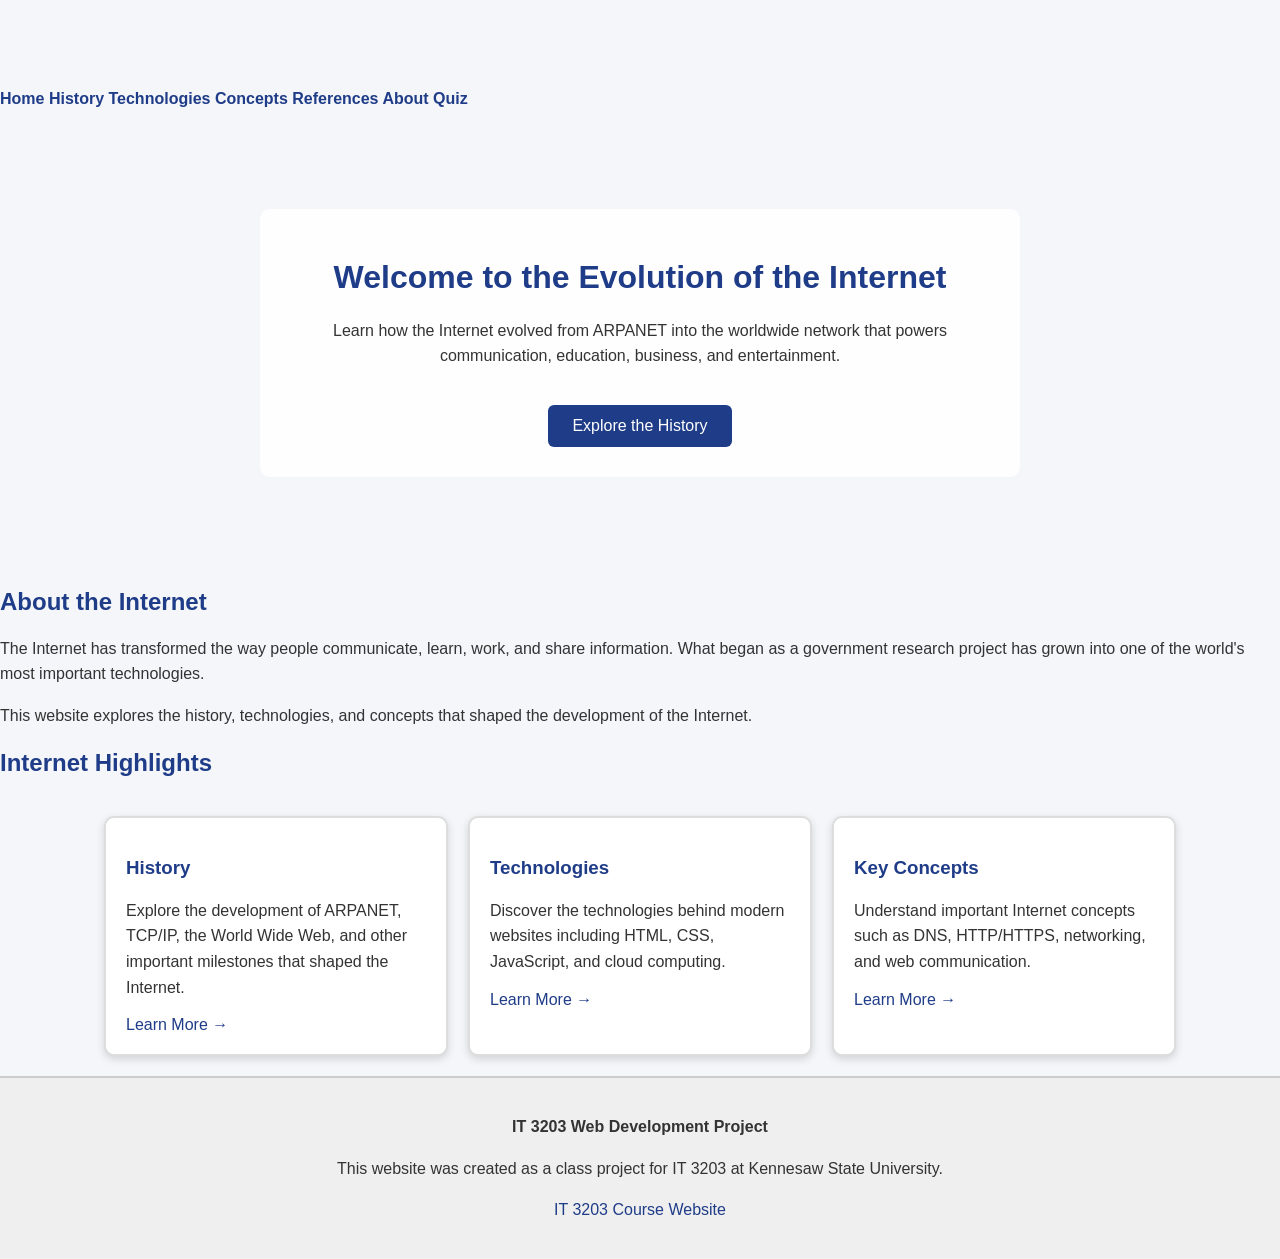
==== index.html @ 26b8d056 "Update index.html" ====
<!DOCTYPE html>
<html lang="en">

<head>
    <title>Internet Evolution</title>

    <meta charset="UTF-8">
    <meta name="viewport" content="width=device-width, initial-scale=1">

    <link rel="stylesheet" href="https://www.w3schools.com/w3css/5/w3.css">
    <link rel="stylesheet" href="style.css">
</head>

<body>

<!-- Navigation -->
<div class="w3-bar w3-white w3-card w3-top">

    <a href="index.html" class="w3-bar-item w3-button">Home</a>
    <a href="history.html" class="w3-bar-item w3-button">History</a>
    <a href="technologies.html" class="w3-bar-item w3-button">Technologies</a>
    <a href="concepts.html" class="w3-bar-item w3-button">Concepts</a>
    <a href="references.html" class="w3-bar-item w3-button">References</a>
    <a href="about.html" class="w3-bar-item w3-button">About</a>
    <a href="quiz.html" class="w3-bar-item w3-button">Quiz</a>

</div>


<main>


<!-- Hero Section -->
<header class="hero">

    <div class="hero-text">

        <h1>
            Welcome to the Evolution of the Internet
        </h1>

        <p>
            Learn how the Internet evolved from ARPANET into the worldwide network
            that powers communication, education, business, and entertainment.
        </p>

        <a href="history.html" class="hero-button">
            Explore the History
        </a>

    </div>

</header>



<!-- Introduction -->
<section class="w3-container w3-padding-32">

<h2>About the Internet</h2>

<p>
The Internet has transformed the way people communicate, learn, work, and share
information. What began as a government research project has grown into one of
the world's most important technologies.
</p>

<p>
This website explores the history, technologies, and concepts that shaped the
development of the Internet.
</p>

</section>



<!-- Internet Highlights -->
<section class="w3-container w3-padding-32">

<h2 class="w3-center">
Internet Highlights
</h2>


<div class="flex-section">


<div class="card">

<h3>History</h3>

<p>
Explore the development of ARPANET, TCP/IP, the World Wide Web, and other
important milestones that shaped the Internet.
</p>

<a href="history.html">
Learn More →
</a>

</div>



<div class="card">

<h3>Technologies</h3>

<p>
Discover the technologies behind modern websites including HTML, CSS,
JavaScript, and cloud computing.
</p>

<a href="technologies.html">
Learn More →
</a>

</div>



<div class="card">

<h3>Key Concepts</h3>

<p>
Understand important Internet concepts such as DNS, HTTP/HTTPS, networking,
and web communication.
</p>

<a href="concepts.html">
Learn More →
</a>

</div>


</div>

</section>


<footer>

<p>
<strong>IT 3203 Web Development Project</strong>
</p>

<p>
This website was created as a class project for IT 3203 at Kennesaw State University.
</p>

<p>
<a href="https://ksuweb.github.io/IT3203/" target="_blank">
IT 3203 Course Website
</a>
</p>

</footer>


</body>
</html>
---- style.css ----
/* =========================
   GLOBAL STYLES
========================= */

html, body{
    height:100%;
}

body{
    display:flex;
    flex-direction:column;
    min-height:100vh;
    margin:0;
    font-family:Arial, sans-serif;
    background:#f4f6f9;
    color:#333;
    padding-top:80px;
}

main{
    flex:1;
}


/* =========================
   HEADINGS
========================= */

h1{
    text-align:center;
    color:#1f3c88;
    margin-top:20px;
    font-weight:bold;
}

h2, h3{
    color:#1f3c88;
    font-weight:bold;
}

p{
    line-height:1.6;
}


/* =========================
   NAVIGATION
========================= */

.w3-bar{
    font-weight:bold;
    padding:10px 0;
    z-index:1000;
}

.w3-bar .w3-button{
    transition:0.3s;
}

.w3-bar .w3-button:hover{
    background:#1f3c88 !important;
    color:white !important;
}


/* =========================
   LINKS
========================= */

a{
    color:#1f3c88;
    text-decoration:none;
}

a:hover{
    color:#3d5ea8;
}


/* =========================
   HERO SECTION
========================= */

.hero{
    background-image:url("images/internet.jpg");
    background-size:cover;
    background-position:center;
    height:450px;

    display:flex;
    justify-content:center;
    align-items:center;
}

.hero-text{
    background:rgba(255,255,255,0.90);
    color:#333;
    padding:30px;
    border-radius:10px;
    max-width:700px;
    text-align:center;
}

.hero-text p{
    color:#333;
}

.hero-title{
    font-size:40px;
    color:#1f3c88;
    font-weight:bold;
}


.hero-button{
    display:inline-block;
    margin-top:20px;
    padding:12px 24px;
    background:#1f3c88;
    color:white;
    border-radius:6px;
}

.hero-button:hover{
    background:#3d5ea8;
    color:white;
}


/* =========================
   FLEXBOX
========================= */

.flex-section{
    display:flex;
    justify-content:center;
    flex-wrap:wrap;
    gap:20px;
    padding:20px;
}


/* =========================
   CARDS
========================= */

.card{
    width:300px;
    background:white;
    border:2px solid #ddd;
    border-radius:10px;
    padding:20px;
    box-shadow:0 3px 8px rgba(0,0,0,.15);
    transition:.3s;
}

.card:hover{
    transform:translateY(-5px);
}


/* =========================
   IMAGES
========================= */

img{
    max-width:100%;
    border-radius:8px;
    border:2px solid #ccc;
    margin-top:10px;
}


/* History page images */
.history-image{
    width:250px;
    height:160px;
    object-fit:cover;
    display:block;
    margin:15px auto;
}


/* Technologies page image */
.tech-image{
    width:500px;
    height:auto;
    object-fit:contain;
    display:block;
    margin:20px auto;
}


/* About page image */
.about-image{
    width:300px;
    height:auto;
    object-fit:contain;
    display:block;
    margin:15px auto;
}


/* =========================
   TABLES
========================= */

table{
    width:90%;
    margin:auto;
    border-collapse:collapse;
}

th, td{
    border:1px solid #999;
    padding:10px;
}

th{
    background:#1f3c88;
    color:white;
}


/* =========================
   FOOTER
========================= */

footer{
    margin-top:auto;
    padding:20px;
    text-align:center;
    background:#efefef;
    border-top:2px solid #ccc;
}
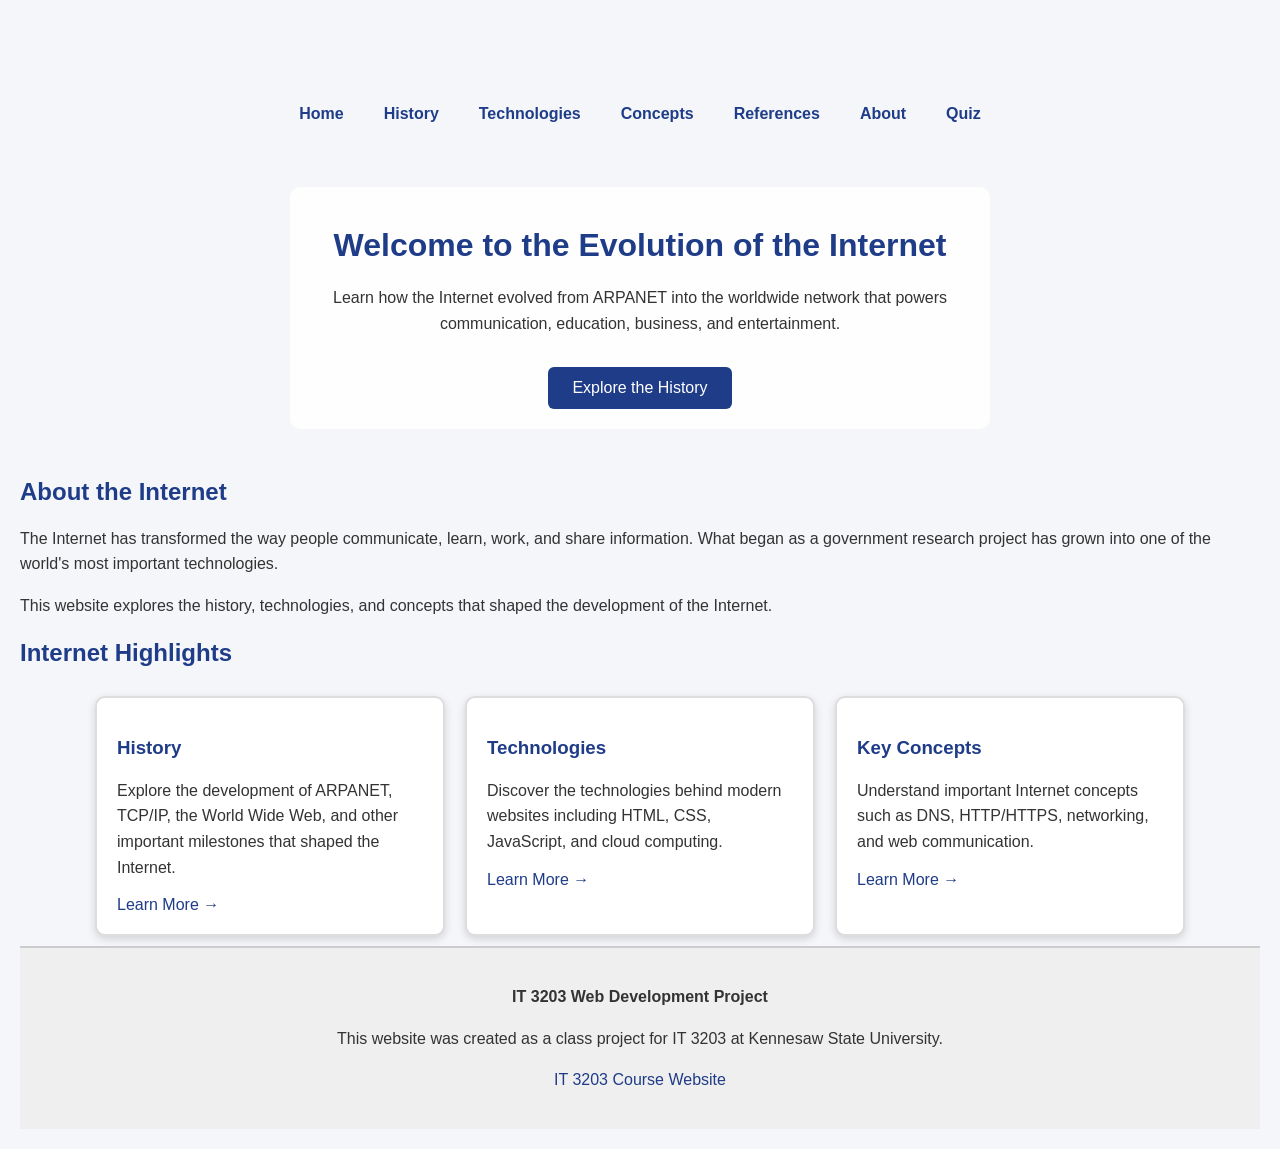
==== commit 0ea3499e: "Update index.html" ====
--- a/index.html
+++ b/index.html
@@ -14,7 +14,7 @@
 <body>
 
 <!-- Navigation -->
-<div class="w3-bar w3-white w3-card w3-top">
+<div class="w3-bar w3-blue w3-card">
 
     <a href="index.html" class="w3-bar-item w3-button">Home</a>
     <a href="history.html" class="w3-bar-item w3-button">History</a>
--- a/style.css
+++ b/style.css
@@ -1,235 +1,329 @@
-/* =========================
-   GLOBAL STYLES
-========================= */
-
-html, body{
-    height:100%;
-}
-
-body{
-    display:flex;
-    flex-direction:column;
-    min-height:100vh;
-    margin:0;
-    font-family:Arial, sans-serif;
-    background:#f4f6f9;
-    color:#333;
-    padding-top:80px;
-}
-
-main{
-    flex:1;
-}
-
-
-/* =========================
-   HEADINGS
-========================= */
-
-h1{
-    text-align:center;
-    color:#1f3c88;
-    margin-top:20px;
-    font-weight:bold;
-}
-
-h2, h3{
-    color:#1f3c88;
-    font-weight:bold;
-}
-
-p{
-    line-height:1.6;
-}
-
-
-/* =========================
-   NAVIGATION
-========================= */
-
-.w3-bar{
-    font-weight:bold;
-    padding:10px 0;
-    z-index:1000;
-}
-
-.w3-bar .w3-button{
-    transition:0.3s;
-}
-
-.w3-bar .w3-button:hover{
-    background:#1f3c88 !important;
-    color:white !important;
-}
-
-
-/* =========================
-   LINKS
-========================= */
-
-a{
-    color:#1f3c88;
-    text-decoration:none;
-}
-
-a:hover{
-    color:#3d5ea8;
-}
-
-
-/* =========================
-   HERO SECTION
-========================= */
-
-.hero{
-    background-image:url("images/internet.jpg");
-    background-size:cover;
-    background-position:center;
-    height:450px;
-
-    display:flex;
-    justify-content:center;
-    align-items:center;
-}
-
-.hero-text{
-    background:rgba(255,255,255,0.90);
-    color:#333;
-    padding:30px;
-    border-radius:10px;
-    max-width:700px;
-    text-align:center;
-}
-
-.hero-text p{
-    color:#333;
-}
-
-.hero-title{
-    font-size:40px;
-    color:#1f3c88;
-    font-weight:bold;
-}
-
-
-.hero-button{
-    display:inline-block;
-    margin-top:20px;
-    padding:12px 24px;
-    background:#1f3c88;
-    color:white;
-    border-radius:6px;
-}
-
-.hero-button:hover{
-    background:#3d5ea8;
-    color:white;
-}
-
-
-/* =========================
-   FLEXBOX
-========================= */
-
-.flex-section{
-    display:flex;
-    justify-content:center;
-    flex-wrap:wrap;
-    gap:20px;
-    padding:20px;
-}
-
-
-/* =========================
-   CARDS
-========================= */
-
-.card{
-    width:300px;
-    background:white;
-    border:2px solid #ddd;
-    border-radius:10px;
-    padding:20px;
-    box-shadow:0 3px 8px rgba(0,0,0,.15);
-    transition:.3s;
-}
-
-.card:hover{
-    transform:translateY(-5px);
-}
-
-
-/* =========================
-   IMAGES
-========================= */
-
-img{
-    max-width:100%;
-    border-radius:8px;
-    border:2px solid #ccc;
-    margin-top:10px;
-}
-
-
-/* History page images */
-.history-image{
-    width:250px;
-    height:160px;
-    object-fit:cover;
-    display:block;
-    margin:15px auto;
-}
-
-
-/* Technologies page image */
-.tech-image{
-    width:500px;
-    height:auto;
-    object-fit:contain;
-    display:block;
-    margin:20px auto;
-}
-
-
-/* About page image */
-.about-image{
-    width:300px;
-    height:auto;
-    object-fit:contain;
-    display:block;
-    margin:15px auto;
-}
-
-
-/* =========================
-   TABLES
-========================= */
-
-table{
-    width:90%;
-    margin:auto;
-    border-collapse:collapse;
-}
-
-th, td{
-    border:1px solid #999;
-    padding:10px;
-}
-
-th{
-    background:#1f3c88;
-    color:white;
-}
-
-
-/* =========================
-   FOOTER
-========================= */
-
-footer{
-    margin-top:auto;
-    padding:20px;
-    text-align:center;
-    background:#efefef;
-    border-top:2px solid #ccc;
-}
+/* ==========================================
+   GLOBAL & LAYOUT BASE STYLES (Mobile-First)
+   ========================================== */
+/* Apply consistent sizing */
+* {
+    box-sizing: border-box;
+}
+html, body {
+    height: 100%;
+}
+
+body {
+    display: flex;
+    flex-direction: column;
+    min-height: 100vh;
+    margin: 0;
+    font-family: Arial, sans-serif;
+    background: #f4f6f9;
+    color: #333;
+    padding-top: 260px; /* Increased to prevent fixed mobile menu from covering headers */
+}
+
+main {
+    flex: 1;
+    padding: 10px; /* Padding for mobile edges */
+}
+
+/* Headings & Text */
+h1 {
+    text-align: center;
+    color: #1f3c88;
+    margin-top: 20px;
+    font-weight: bold;
+    font-size: 24px; /* Scaled down for mobile */
+}
+
+h2, h3 {
+    color: #1f3c88;
+    font-weight: bold;
+}
+
+p {
+    line-height: 1.6;
+}
+
+/* ==========================================
+   ELEMENT 1: SITE MENU (Responsive Navigation)
+   ========================================== */
+.w3-bar {
+    font-weight: bold;
+    padding: 5px 0;
+    z-index: 1000;
+    display: flex;
+    flex-direction: column; /* Stack menu buttons vertically on mobile */
+    align-items: center;
+}
+
+.w3-bar .w3-button {
+    width: 100%; /* Easy-to-tap full-width links on mobile */
+    text-align: center;
+    padding: 12px 0; /* Creates an ample ~45px vertical touch target */
+    transition: 0.3s;
+}
+
+.w3-bar .w3-button:hover {
+    background: #1f3c88 !important;
+    color: white !important;
+}
+
+/* Links */
+a {
+    color: #1f3c88;
+    text-decoration: none;
+}
+
+a:hover {
+    color: #3d5ea8;
+}
+
+/* Hero Section */
+.hero {
+    background-image: url("images/internet.jpg");
+    background-size: cover;
+    background-position: center;
+    min-height: 300px;
+    display: flex;
+    justify-content: center;
+    align-items: center;
+    padding: 15px;
+}
+
+.hero-text {
+    background: rgba(255,255,255,0.90);
+    color: #333;
+    padding: 20px;
+    border-radius: 10px;
+    max-width: 700px;
+    text-align: center;
+}
+
+.hero-title {
+    font-size: 28px;
+    color: #1f3c88;
+    font-weight: bold;
+}
+
+  .hero-button {
+    display: inline-block;
+    margin-top: 15px;
+    padding: 12px 24px;
+    background: #1f3c88;
+    color: white;
+    border: none;
+    border-radius: 6px;
+    cursor: pointer;
+    text-decoration: none;
+    transition: background 0.3s ease;
+}
+
+.hero-button:hover {
+    background: #17306e;
+}
+/* ==========================================
+   FLEXBOX & ELEMENT CONTAINER CARDS
+   ========================================== */
+.flex-section {
+    display: flex;
+    justify-content: center;
+    flex-wrap: wrap;
+    gap: 20px;
+    padding: 10px 0;
+}
+
+.card {
+    width: 100%;
+    max-width: 340px;
+    flex: 1 1 300px;
+    background: white;
+    border: 2px solid #ddd;
+    border-radius: 10px;
+    padding: 20px;
+    box-shadow: 0 3px 8px rgba(0,0,0,.15);
+}
+
+/* ==========================================
+   ELEMENT 3: IMAGES & TABLES
+   ========================================== */
+img {
+    max-width: 100%; /* Ensures images scale down nicely on mobile dimensions */
+    height: auto;
+    border-radius: 8px;
+    border: 2px solid #ccc;
+    margin-top: 10px;
+}
+
+.history-image, .tech-image, .about-image {
+    width: 100%; /* Fluid width fallback on narrow devices */
+    max-width: 100%;
+    height: auto;
+    display: block;
+    margin: 15px auto;
+}
+
+/* Responsive Table Wrapper */
+.table-container {
+    width: 100%;
+    overflow-x: auto; /* Enables horizontal scroll swipe on small phone touchscreens */
+    margin: 20px 0;
+}
+
+table {
+    width: 100%;
+    min-width: 500px; /* Forces table internal structural legibility when scrolled */
+    border-collapse: collapse;
+}
+
+th, td {
+    border: 1px solid #999;
+    padding: 10px;
+}
+
+th {
+    background: #1f3c88;
+    color: white;
+}
+
+/* ==========================================
+   ELEMENT 4: QUIZ FORM AND CONTROLS
+   ========================================== */
+.quiz-container {
+    width: 100%;
+    max-width: 900px;
+    margin: auto;
+    padding: 15px;
+}
+
+.quiz-card {
+    background: white;
+    border-radius: 10px;
+    padding: 20px;
+    margin: 20px 0;
+    box-shadow: 0 3px 8px rgba(0,0,0,.15);
+}
+/* Responsive button layout */
+.form-actions {
+    display: flex;
+    flex-direction: column;
+    gap: 15px;
+    margin-top: 20px;
+}
+
+.form-actions button {
+    width: 100%;
+}
+
+.quiz-card input[type="text"] {
+    width: 100%;
+    padding: 12px;
+    font-size: 16px; /* 16px prevents iOS browser auto-zoom layouts on input focus */
+    box-sizing: border-box;
+    border: 1px solid #ccc;
+    border-radius: 4px;
+    margin-top: 10px;
+}
+
+/* Spacing out touch targets explicitly for labels on forms */
+.quiz-card label {
+    display: block; 
+    padding: 12px 10px; /* Generous area padding target rules */
+    margin: 5px 0;
+    background: #f9f9f9;
+    border-radius: 4px;
+    border: 1px solid #eee;
+    cursor: pointer;
+}
+
+.quiz-card input[type="radio"], 
+.quiz-card input[type="checkbox"] {
+    margin-right: 10px;
+    transform: scale(1.2); /* Enlarges checkboxes/radios for easy finger tapping */
+}
+
+.correct { color: green; font-weight: bold; }
+.incorrect { color: red; font-weight: bold; }
+.pass { color: green; }
+.fail { color: red; }
+
+.reset-button {
+    padding: 12px 24px;
+    background: #555;
+    color: white;
+    border: none;
+    border-radius: 6px;
+    cursor: pointer;
+    transition: background 0.3s ease;
+}
+
+.reset-button:hover {
+    background: #333;
+}
+/* Footer Layout Base */
+footer {
+    margin-top: auto;
+    padding: 20px;
+    text-align: center;
+    background: #efefef;
+    border-top: 2px solid #ccc;
+}
+@media screen and (min-width:768px){
+
+    body{
+        padding-top:90px;
+    }
+
+    main{
+        padding:20px;
+    }
+
+    h1{
+        font-size:32px;
+    }
+
+    /* Horizontal navigation */
+    .w3-bar{
+        flex-direction:row;
+        justify-content:center;
+        flex-wrap:wrap;
+        padding:0;
+    }
+
+    .w3-bar .w3-button{
+        width:auto;
+        padding:15px 20px;
+    }
+
+    /* Desktop cards */
+    .card{
+        max-width:350px;
+    }
+
+    /* Desktop images */
+    .history-image{
+        width:250px;
+        height:160px;
+        object-fit:cover;
+    }
+
+    .tech-image{
+        width:500px;
+        height:auto;
+    }
+
+    .about-image{
+        width:300px;
+        height:auto;
+    }
+
+    /* Quiz buttons */
+    .form-actions{
+        flex-direction:row;
+        justify-content:center;
+    }
+
+    .form-actions button{
+        width:auto;
+        min-width:180px;
+    }
+
+}
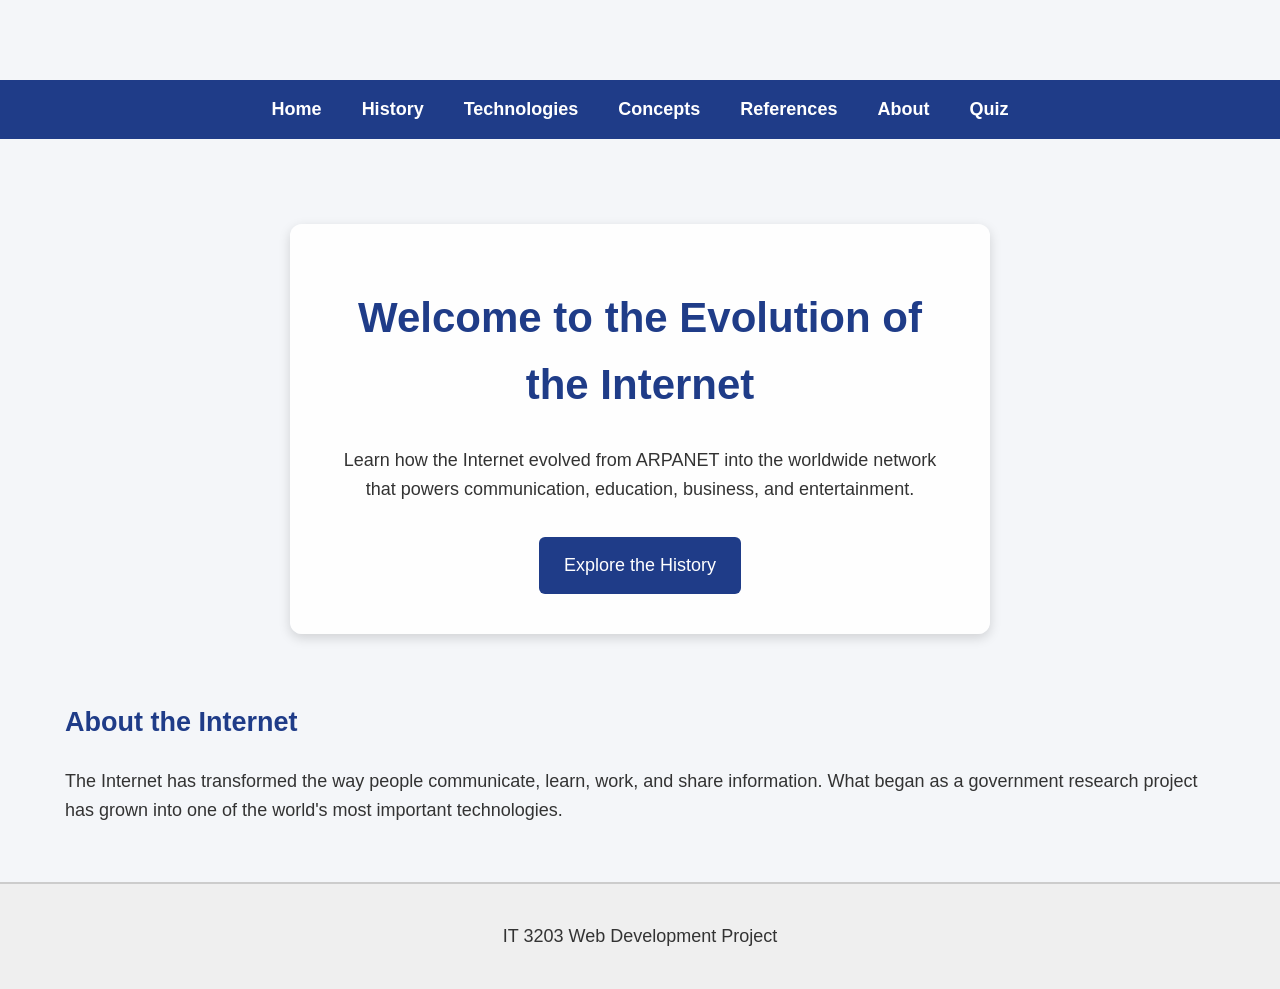
==== commit ceb68bfa: "Update index.html" ====
--- a/index.html
+++ b/index.html
@@ -1,163 +1,43 @@
 <!DOCTYPE html>
 <html lang="en">
-
 <head>
-    <title>Internet Evolution</title>
-
+    <title>Evolution of the Internet</title>
     <meta charset="UTF-8">
     <meta name="viewport" content="width=device-width, initial-scale=1">
-
     <link rel="stylesheet" href="https://www.w3schools.com/w3css/5/w3.css">
     <link rel="stylesheet" href="style.css">
 </head>
-
 <body>
 
-<!-- Navigation -->
-<div class="w3-bar w3-blue w3-card">
+    <!-- CLEANED NAVIGATION BAR -->
+    <nav class="w3-bar w3-card">
+        <a href="index.html" class="w3-button">Home</a>
+        <a href="history.html" class="w3-button">History</a>
+        <a href="technologies.html" class="w3-button">Technologies</a>
+        <a href="concepts.html" class="w3-button">Concepts</a>
+        <a href="references.html" class="w3-button">References</a>
+        <a href="about.html" class="w3-button">About</a>
+        <a href="quiz.html" class="w3-button">Quiz</a>
+    </nav>
 
-    <a href="index.html" class="w3-bar-item w3-button">Home</a>
-    <a href="history.html" class="w3-bar-item w3-button">History</a>
-    <a href="technologies.html" class="w3-bar-item w3-button">Technologies</a>
-    <a href="concepts.html" class="w3-bar-item w3-button">Concepts</a>
-    <a href="references.html" class="w3-bar-item w3-button">References</a>
-    <a href="about.html" class="w3-bar-item w3-button">About</a>
-    <a href="quiz.html" class="w3-bar-item w3-button">Quiz</a>
+    <main>
+        <!-- Hero Section -->
+        <div class="hero">
+            <div class="hero-text">
+                <h1>Welcome to the Evolution of the Internet</h1>
+                <p>Learn how the Internet evolved from ARPANET into the worldwide network that powers communication, education, business, and entertainment.</p>
+                <a href="history.html" class="hero-button">Explore the History</a>
+            </div>
+        </div>
 
-</div>
+        <!-- About Section -->
+        <h2>About the Internet</h2>
+        <p>The Internet has transformed the way people communicate, learn, work, and share information. What began as a government research project has grown into one of the world's most important technologies.</p>
+    </main>
 
-
-<main>
-
-
-<!-- Hero Section -->
-<header class="hero">
-
-    <div class="hero-text">
-
-        <h1>
-            Welcome to the Evolution of the Internet
-        </h1>
-
-        <p>
-            Learn how the Internet evolved from ARPANET into the worldwide network
-            that powers communication, education, business, and entertainment.
-        </p>
-
-        <a href="history.html" class="hero-button">
-            Explore the History
-        </a>
-
-    </div>
-
-</header>
-
-
-
-<!-- Introduction -->
-<section class="w3-container w3-padding-32">
-
-<h2>About the Internet</h2>
-
-<p>
-The Internet has transformed the way people communicate, learn, work, and share
-information. What began as a government research project has grown into one of
-the world's most important technologies.
-</p>
-
-<p>
-This website explores the history, technologies, and concepts that shaped the
-development of the Internet.
-</p>
-
-</section>
-
-
-
-<!-- Internet Highlights -->
-<section class="w3-container w3-padding-32">
-
-<h2 class="w3-center">
-Internet Highlights
-</h2>
-
-
-<div class="flex-section">
-
-
-<div class="card">
-
-<h3>History</h3>
-
-<p>
-Explore the development of ARPANET, TCP/IP, the World Wide Web, and other
-important milestones that shaped the Internet.
-</p>
-
-<a href="history.html">
-Learn More →
-</a>
-
-</div>
-
-
-
-<div class="card">
-
-<h3>Technologies</h3>
-
-<p>
-Discover the technologies behind modern websites including HTML, CSS,
-JavaScript, and cloud computing.
-</p>
-
-<a href="technologies.html">
-Learn More →
-</a>
-
-</div>
-
-
-
-<div class="card">
-
-<h3>Key Concepts</h3>
-
-<p>
-Understand important Internet concepts such as DNS, HTTP/HTTPS, networking,
-and web communication.
-</p>
-
-<a href="concepts.html">
-Learn More →
-</a>
-
-</div>
-
-
-</div>
-
-</section>
-
-
-<footer>
-
-<p>
-<strong>IT 3203 Web Development Project</strong>
-</p>
-
-<p>
-This website was created as a class project for IT 3203 at Kennesaw State University.
-</p>
-
-<p>
-<a href="https://ksuweb.github.io/IT3203/" target="_blank">
-IT 3203 Course Website
-</a>
-</p>
-
-</footer>
-
+    <footer>
+        <p>IT 3203 Web Development Project</p>
+    </footer>
 
 </body>
 </html>
--- a/style.css
+++ b/style.css
@@ -1,329 +1,876 @@
-/* ==========================================
-   GLOBAL & LAYOUT BASE STYLES (Mobile-First)
-   ========================================== */
-/* Apply consistent sizing */
+/* ==========================================================
+   IT 3203 Milestone #3
+   Responsive and Mobile Web Design Stylesheet
+   Mobile-First Design Approach
+   ========================================================== */
+
+
+/* ==========================================================
+   GLOBAL RESET AND BASE STYLES
+   ========================================================== */
+
+/* Apply consistent sizing to all elements */
 * {
     box-sizing: border-box;
 }
-html, body {
+
+/* Allow full-height flexible page layout */
+html,
+body {
     height: 100%;
 }
 
+
+/* Main page styling */
+/* Main page styling */
 body {
     display: flex;
     flex-direction: column;
     min-height: 100vh;
+
     margin: 0;
-    font-family: Arial, sans-serif;
-    background: #f4f6f9;
+
+    font-family: Arial, Helvetica, sans-serif;
+
+    background-color: #f4f6f9;
     color: #333;
-    padding-top: 260px; /* Increased to prevent fixed mobile menu from covering headers */
-}
+
+    line-height: 1.6;
+    
+    /* ADD THIS LINE BELOW to push the page content down past the fixed navigation menu */
+    padding-top: 80px; 
+}
+
+/* ==========================================================
+   PAGE CONTENT LAYOUT
+   ========================================================== */
 
 main {
-    flex: 1;
-    padding: 10px; /* Padding for mobile edges */
-}
-
-/* Headings & Text */
+    width: 100%;
+    max-width: 1200px;
+
+    margin: 15px auto;
+    padding: 15px;
+}
+
+
+/* Headings */
 h1 {
     text-align: center;
+
     color: #1f3c88;
+
     margin-top: 20px;
+
     font-weight: bold;
-    font-size: 24px; /* Scaled down for mobile */
-}
-
-h2, h3 {
+
+    /* Responsive font size */
+    font-size: clamp(24px, 5vw, 36px);
+}
+
+
+h2,
+h3 {
     color: #1f3c88;
     font-weight: bold;
 }
 
+
 p {
     line-height: 1.6;
 }
 
-/* ==========================================
-   ELEMENT 1: SITE MENU (Responsive Navigation)
-   ========================================== */
-.w3-bar {
-    font-weight: bold;
-    padding: 5px 0;
-    z-index: 1000;
-    display: flex;
-    flex-direction: column; /* Stack menu buttons vertically on mobile */
-    align-items: center;
-}
-
-.w3-bar .w3-button {
-    width: 100%; /* Easy-to-tap full-width links on mobile */
-    text-align: center;
-    padding: 12px 0; /* Creates an ample ~45px vertical touch target */
-    transition: 0.3s;
-}
-
-.w3-bar .w3-button:hover {
-    background: #1f3c88 !important;
-    color: white !important;
-}
-
-/* Links */
+
+/* ==========================================================
+   LINKS AND ACCESSIBILITY
+   ========================================================== */
+
 a {
     color: #1f3c88;
+
     text-decoration: none;
-}
-
-a:hover {
+
+    transition: color 0.3s ease;
+}
+
+
+a:hover,
+a:focus {
     color: #3d5ea8;
-}
-
-/* Hero Section */
-.hero {
-    background-image: url("images/internet.jpg");
-    background-size: cover;
-    background-position: center;
-    min-height: 300px;
-    display: flex;
-    justify-content: center;
-    align-items: center;
-    padding: 15px;
-}
-
-.hero-text {
-    background: rgba(255,255,255,0.90);
-    color: #333;
-    padding: 20px;
-    border-radius: 10px;
-    max-width: 700px;
-    text-align: center;
-}
-
-.hero-title {
-    font-size: 28px;
-    color: #1f3c88;
-    font-weight: bold;
-}
-
-  .hero-button {
-    display: inline-block;
-    margin-top: 15px;
-    padding: 12px 24px;
-    background: #1f3c88;
-    color: white;
-    border: none;
-    border-radius: 6px;
-    cursor: pointer;
-    text-decoration: none;
-    transition: background 0.3s ease;
-}
-
-.hero-button:hover {
-    background: #17306e;
-}
-/* ==========================================
-   FLEXBOX & ELEMENT CONTAINER CARDS
-   ========================================== */
-.flex-section {
-    display: flex;
-    justify-content: center;
-    flex-wrap: wrap;
-    gap: 20px;
-    padding: 10px 0;
-}
-
-.card {
-    width: 100%;
-    max-width: 340px;
-    flex: 1 1 300px;
-    background: white;
-    border: 2px solid #ddd;
-    border-radius: 10px;
-    padding: 20px;
-    box-shadow: 0 3px 8px rgba(0,0,0,.15);
-}
-
-/* ==========================================
-   ELEMENT 3: IMAGES & TABLES
-   ========================================== */
-img {
-    max-width: 100%; /* Ensures images scale down nicely on mobile dimensions */
-    height: auto;
-    border-radius: 8px;
-    border: 2px solid #ccc;
-    margin-top: 10px;
-}
-
-.history-image, .tech-image, .about-image {
-    width: 100%; /* Fluid width fallback on narrow devices */
-    max-width: 100%;
-    height: auto;
-    display: block;
-    margin: 15px auto;
-}
-
-/* Responsive Table Wrapper */
-.table-container {
-    width: 100%;
-    overflow-x: auto; /* Enables horizontal scroll swipe on small phone touchscreens */
-    margin: 20px 0;
-}
-
-table {
-    width: 100%;
-    min-width: 500px; /* Forces table internal structural legibility when scrolled */
-    border-collapse: collapse;
-}
-
-th, td {
-    border: 1px solid #999;
-    padding: 10px;
-}
-
-th {
-    background: #1f3c88;
-    color: white;
-}
-
-/* ==========================================
-   ELEMENT 4: QUIZ FORM AND CONTROLS
-   ========================================== */
-.quiz-container {
-    width: 100%;
-    max-width: 900px;
-    margin: auto;
-    padding: 15px;
-}
-
-.quiz-card {
-    background: white;
-    border-radius: 10px;
-    padding: 20px;
-    margin: 20px 0;
-    box-shadow: 0 3px 8px rgba(0,0,0,.15);
-}
-/* Responsive button layout */
-.form-actions {
+
+    text-decoration: underline;
+}
+
+
+/* ==========================================================
+   ELEMENT 1: RESPONSIVE SITE MENU
+   Mobile Navigation
+   ========================================================== */
+
+.w3-bar {
+    position: sticky;
+    top: 0;
+    width: 100%;
+    z-index: 1000;
+
     display: flex;
     flex-direction: column;
+    align-items: stretch;
+
+    /* CHANGE THIS: Force a visible background color */
+    background-color: #1f3c88 !important; 
+    font-weight: bold;
+}
+
+/* Navigation buttons */
+.w3-bar .w3-button {
+    width: 100%;
+    text-align: center;
+    padding: 14px 10px;
+    
+    /* Keep this white so it stands out against the dark blue background */
+    color: white !important; 
+
+    transition:
+        background-color 0.3s ease,
+        color 0.3s ease;
+}
+/* Hover and keyboard accessibility */
+.w3-bar .w3-button:hover,
+.w3-bar .w3-button:focus {
+
+    background-color: #1f3c88 !important;
+
+    color: white !important;
+
+}
+/* ==========================================================
+   HERO SECTION
+   ========================================================== */
+
+
+.hero {
+
+    background-image: url("images/internet.jpg");
+
+
+    background-size: cover;
+
+    background-position: center;
+
+
+    min-height: 40vh;
+
+
+    display: flex;
+
+    justify-content: center;
+
+    align-items: center;
+
+
+    padding: 20px;
+
+}
+/* Hero text box */
+
+.hero-text {
+
+    width: 100%;
+
+    max-width: 700px;
+
+
+    background-color: rgba(255,255,255,0.90);
+
+
+    color: #333;
+
+
+    padding: 25px;
+
+
+    border-radius: 12px;
+
+
+    text-align: center;
+
+
+    box-shadow:
+        0 4px 12px rgba(0,0,0,0.15);
+
+}
+/* Hero heading */
+
+.hero-title {
+
+    color: #1f3c88;
+
+
+    font-weight: bold;
+
+
+    font-size: clamp(28px, 6vw, 48px);
+
+}
+/* Hero button */
+
+.hero-button {
+
+    display: inline-block;
+
+
+    margin-top: 15px;
+
+
+    padding: 14px 25px;
+
+
+    min-height: 48px;
+
+
+    background-color: #1f3c88;
+
+
+    color: white;
+
+
+    border-radius: 6px;
+
+
+    text-decoration: none;
+
+
+    cursor: pointer;
+
+
+    transition:
+        background-color 0.3s ease,
+        transform 0.2s ease;
+
+}
+.hero-button:hover,
+.hero-button:focus {
+
+    background-color: #17306e;
+
+
+    transform: translateY(-2px);
+
+}
+/* ==========================================================
+   FLEXBOX CARD SECTIONS
+   ========================================================== */
+
+
+/* Responsive card container */
+.flex-section {
+
+    display: flex;
+
+    justify-content: center;
+
+    flex-wrap: wrap;
+
+
+    gap: 20px;
+
+
+    padding: 20px 0;
+
+}
+/* Individual content cards */
+
+.card {
+
+    width: 100%;
+
+
+    max-width: 340px;
+
+
+    flex: 1 1 280px;
+
+
+    background-color: white;
+
+
+    border: 2px solid #ddd;
+
+
+    border-radius: 10px;
+
+
+    padding: 20px;
+
+
+    box-shadow:
+        0 4px 12px rgba(0,0,0,0.1);
+
+
+    transition:
+        transform 0.3s ease;
+
+}
+.card:hover {
+
+    transform: translateY(-5px);
+
+}
+
+
+
+/* ==========================================================
+   ELEMENT 3: RESPONSIVE IMAGES
+   ========================================================== */
+img {
+
+    max-width: 100%;
+
+
+    height: auto;
+
+
+    display: block;
+
+
+    border-radius: 8px;
+
+
+    border: 2px solid #ccc;
+
+
+    margin: 10px auto;
+
+}
+/* All article images */
+
+.history-image,
+.tech-image,
+.about-image {
+
+    width: 100%;
+
+
+    max-width: 500px;
+
+
+    height: auto;
+
+
+    display: block;
+
+
+    margin: 20px auto;
+
+}
+/* ==========================================================
+   RESPONSIVE TABLES
+   ========================================================== */
+/*
+   Wrapper allows horizontal scrolling
+   on small phone screens
+*/
+
+.table-container {
+
+    width: 100%;
+
+
+    overflow-x: auto;
+
+
+    -webkit-overflow-scrolling: touch;
+
+
+    margin: 20px 0;
+
+}
+
+table {
+
+    width: 100%;
+
+
+    min-width: 500px;
+
+
+    border-collapse: collapse;
+
+}
+
+th,
+td {
+
+    border: 1px solid #999;
+
+
+    padding: 10px;
+
+
+    text-align: left;
+
+}
+
+th {
+
+    background-color: #1f3c88;
+
+
+    color: white;
+
+}
+
+/* ==========================================================
+   ELEMENT 4: QUIZ FORM DESIGN
+   ========================================================== */
+
+
+
+.quiz-container {
+
+    width: 100%;
+
+
+    max-width: 900px;
+
+
+    margin: auto;
+
+
+    padding: 15px;
+
+}
+.quiz-card {
+
+    background-color: white;
+
+
+    border-radius: 10px;
+
+
+    padding: 20px;
+
+
+    margin: 20px 0;
+
+
+    box-shadow:
+        0 4px 12px rgba(0,0,0,0.1);
+
+}
+
+
+
+/* Quiz input fields */
+
+.quiz-card input[type="text"] {
+
+
+    width: 100%;
+
+
+    padding: 12px;
+
+
+    font-size: 16px;
+
+
+    border: 1px solid #ccc;
+
+
+    border-radius: 5px;
+
+
+    margin-top: 10px;
+
+}
+
+/* Quiz labels */
+
+.quiz-card label {
+
+
+    display: flex;
+
+
+    align-items: center;
+
+
+    gap: 10px;
+
+
+    padding: 12px;
+
+
+    margin: 8px 0;
+
+
+    background-color: #f9f9f9;
+
+
+    border-radius: 5px;
+
+
+    border: 1px solid #eee;
+
+
+    cursor: pointer;
+
+}
+
+
+
+/* Larger touch targets */
+
+.quiz-card input[type="radio"],
+.quiz-card input[type="checkbox"] {
+
+
+    transform: scale(1.2);
+
+
+}
+/* ==========================================================
+   QUIZ BUTTONS
+   ========================================================== */
+.form-actions {
+
+
+    display: flex;
+
+
+    flex-direction: column;
+
+
     gap: 15px;
+
+
     margin-top: 20px;
-}
+
+}
+
+
 
 .form-actions button {
-    width: 100%;
-}
-
-.quiz-card input[type="text"] {
-    width: 100%;
-    padding: 12px;
-    font-size: 16px; /* 16px prevents iOS browser auto-zoom layouts on input focus */
-    box-sizing: border-box;
-    border: 1px solid #ccc;
-    border-radius: 4px;
-    margin-top: 10px;
-}
-
-/* Spacing out touch targets explicitly for labels on forms */
-.quiz-card label {
-    display: block; 
-    padding: 12px 10px; /* Generous area padding target rules */
-    margin: 5px 0;
-    background: #f9f9f9;
-    border-radius: 4px;
-    border: 1px solid #eee;
+
+
+    width: 100%;
+
+
+    min-height: 48px;
+
+
+    font-size: 16px;
+
+
+}
+
+/* Results */
+
+.correct {
+
+    color: green;
+
+    font-weight: bold;
+
+}
+
+
+
+.incorrect {
+
+    color: red;
+
+    font-weight: bold;
+
+}
+
+
+
+.pass {
+
+    color: green;
+
+}
+
+
+
+.fail {
+
+    color: red;
+
+}
+
+
+
+/* Reset button */
+
+.reset-button {
+
+
+    padding: 14px 25px;
+
+
+    background-color: #555;
+
+
+    color: white;
+
+
+    border: none;
+
+
+    border-radius: 6px;
+
+
     cursor: pointer;
-}
-
-.quiz-card input[type="radio"], 
-.quiz-card input[type="checkbox"] {
-    margin-right: 10px;
-    transform: scale(1.2); /* Enlarges checkboxes/radios for easy finger tapping */
-}
-
-.correct { color: green; font-weight: bold; }
-.incorrect { color: red; font-weight: bold; }
-.pass { color: green; }
-.fail { color: red; }
-
-.reset-button {
-    padding: 12px 24px;
-    background: #555;
-    color: white;
-    border: none;
-    border-radius: 6px;
-    cursor: pointer;
-    transition: background 0.3s ease;
-}
-
-.reset-button:hover {
-    background: #333;
-}
-/* Footer Layout Base */
+
+
+    transition:
+        background-color 0.3s ease;
+
+}
+
+.reset-button:hover,
+.reset-button:focus {
+
+
+    background-color: #333;
+
+}
+
+/* ==========================================================
+   FOOTER
+   ========================================================== */
+
+
 footer {
+
+    width: 100%;
+
+
     margin-top: auto;
+
+
     padding: 20px;
+
+
     text-align: center;
-    background: #efefef;
+
+
+    background-color: #efefef;
+
+
     border-top: 2px solid #ccc;
-}
-@media screen and (min-width:768px){
-
-    body{
-        padding-top:90px;
-    }
-
-    main{
-        padding:20px;
-    }
-
-    h1{
-        font-size:32px;
-    }
-
+
+}
+
+
+
+/* ==========================================================
+   TABLET DESIGN
+   Screens 768px and larger
+   ========================================================== */
+
+
+@media screen and (min-width:768px) {
+
+
+
+    main {
+
+        padding: 25px;
+
+    }
     /* Horizontal navigation */
-    .w3-bar{
-        flex-direction:row;
-        justify-content:center;
-        flex-wrap:wrap;
-        padding:0;
-    }
-
-    .w3-bar .w3-button{
-        width:auto;
-        padding:15px 20px;
-    }
-
-    /* Desktop cards */
-    .card{
-        max-width:350px;
-    }
-
-    /* Desktop images */
-    .history-image{
-        width:250px;
-        height:160px;
-        object-fit:cover;
-    }
-
-    .tech-image{
-        width:500px;
-        height:auto;
-    }
-
-    .about-image{
-        width:300px;
-        height:auto;
-    }
-
-    /* Quiz buttons */
-    .form-actions{
-        flex-direction:row;
-        justify-content:center;
-    }
-
-    .form-actions button{
-        width:auto;
-        min-width:180px;
-    }
-
-}
+
+    .w3-bar {
+
+
+        flex-direction: row;
+
+
+        justify-content: center;
+
+
+        flex-wrap: wrap;
+
+
+    }
+
+
+
+    .w3-bar .w3-button {
+
+
+        width: auto;
+
+
+        padding: 15px 20px;
+
+    }
+
+    /* Larger cards */
+
+    .card {
+
+
+        max-width: 350px;
+
+    }
+
+
+
+
+
+    /* Quiz buttons side-by-side */
+
+    .form-actions {
+
+
+        flex-direction: row;
+
+
+        justify-content: center;
+
+    }
+
+
+
+    .form-actions button {
+
+
+        width: auto;
+
+
+        min-width: 180px;
+
+    }
+
+
+
+
+
+    /* Image sizes */
+
+    .history-image {
+
+
+        max-width: 250px;
+
+
+    }
+
+
+
+    .tech-image {
+
+
+        max-width: 500px;
+
+
+    }
+
+
+
+    .about-image {
+
+
+        max-width: 300px;
+
+
+    }
+
+
+}
+
+
+
+
+
+/* ==========================================================
+   LARGE DESKTOP DESIGN
+   Screens 1200px and larger
+   ========================================================== */
+
+
+@media screen and (min-width:1200px) {
+
+
+
+    body {
+
+
+        font-size: 18px;
+
+    }
+
+
+
+
+
+    main {
+
+
+        max-width: 1200px;
+
+    }
+
+
+
+
+
+    .hero {
+
+
+        min-height: 500px;
+
+    }
+
+
+
+
+
+    .hero-text {
+
+
+        padding: 40px;
+
+    }
+
+
+
+
+
+    .flex-section {
+
+
+        gap: 30px;
+
+    }
+
+
+
+
+
+    .card {
+
+
+        max-width: 360px;
+
+    }
+
+
+
+
+
+    h1 {
+
+
+        font-size: 42px;
+
+    }
+
+
+}
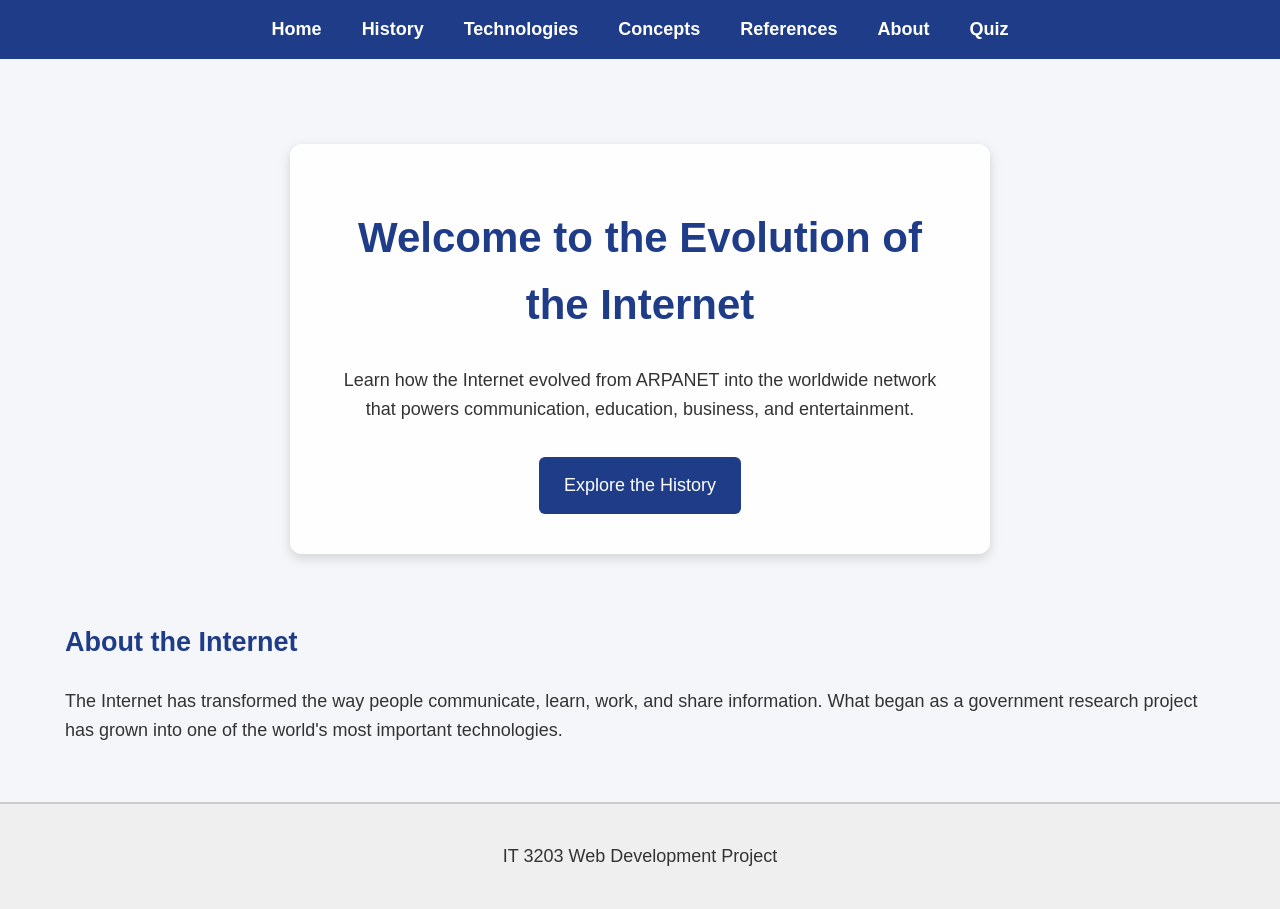
==== commit f592b18b: "Update index.html" ====
--- a/index.html
+++ b/index.html
@@ -10,15 +10,15 @@
 <body>
 
     <!-- CLEANED NAVIGATION BAR -->
-    <nav class="w3-bar w3-card">
-        <a href="index.html" class="w3-button">Home</a>
-        <a href="history.html" class="w3-button">History</a>
-        <a href="technologies.html" class="w3-button">Technologies</a>
-        <a href="concepts.html" class="w3-button">Concepts</a>
-        <a href="references.html" class="w3-button">References</a>
-        <a href="about.html" class="w3-button">About</a>
-        <a href="quiz.html" class="w3-button">Quiz</a>
-    </nav>
+   <nav class="w3-bar w3-card">
+    <a href="/it3203-project/index.html" class="w3-button">Home</a>
+    <a href="/it3203-project/history.html" class="w3-button">History</a>
+    <a href="/it3203-project/technologies.html" class="w3-button">Technologies</a>
+    <a href="/it3203-project/concepts.html" class="w3-button">Concepts</a>
+    <a href="/it3203-project/references.html" class="w3-button">References</a>
+    <a href="/it3203-project/about.html" class="w3-button">About</a>
+    <a href="/it3203-project/quiz.html" class="w3-button">Quiz</a>
+</nav>
 
     <main>
         <!-- Hero Section -->
--- a/style.css
+++ b/style.css
@@ -1,876 +1,281 @@
 /* ==========================================================
-   IT 3203 Milestone #3
-   Responsive and Mobile Web Design Stylesheet
-   Mobile-First Design Approach
-   ========================================================== */
-
-
-/* ==========================================================
-   GLOBAL RESET AND BASE STYLES
-   ========================================================== */
-
-/* Apply consistent sizing to all elements */
+   IT 3203 Milestone #3 - Master Stylesheet
+   Responsive and Mobile-First Design Approach
+   ========================================================== */
+
 * {
     box-sizing: border-box;
 }
 
-/* Allow full-height flexible page layout */
-html,
-body {
+html, body {
     height: 100%;
 }
 
-
-/* Main page styling */
-/* Main page styling */
 body {
     display: flex;
     flex-direction: column;
     min-height: 100vh;
-
     margin: 0;
-
     font-family: Arial, Helvetica, sans-serif;
-
     background-color: #f4f6f9;
     color: #333;
-
     line-height: 1.6;
-    
-    /* ADD THIS LINE BELOW to push the page content down past the fixed navigation menu */
-    padding-top: 80px; 
-}
-
-/* ==========================================================
-   PAGE CONTENT LAYOUT
-   ========================================================== */
+}
 
 main {
     width: 100%;
     max-width: 1200px;
-
     margin: 15px auto;
     padding: 15px;
-}
-
-
-/* Headings */
+    flex: 1; /* Pushes the footer to the bottom */
+}
+
 h1 {
     text-align: center;
-
-    color: #1f3c88;
-
+    color: #1f3c88;
     margin-top: 20px;
-
-    font-weight: bold;
-
-    /* Responsive font size */
+    font-weight: bold;
     font-size: clamp(24px, 5vw, 36px);
 }
 
-
-h2,
-h3 {
-    color: #1f3c88;
-    font-weight: bold;
-}
-
-
-p {
-    line-height: 1.6;
-}
-
-
-/* ==========================================================
-   LINKS AND ACCESSIBILITY
-   ========================================================== */
+h2, h3 {
+    color: #1f3c88;
+    font-weight: bold;
+}
 
 a {
     color: #1f3c88;
-
     text-decoration: none;
-
     transition: color 0.3s ease;
 }
 
-
-a:hover,
-a:focus {
+a:hover, a:focus {
     color: #3d5ea8;
-
     text-decoration: underline;
 }
 
-
-/* ==========================================================
-   ELEMENT 1: RESPONSIVE SITE MENU
-   Mobile Navigation
-   ========================================================== */
-
+/* ==========================================================
+   NAVIGATION MENU (Fixed and Restored)
+   ========================================================== */
 .w3-bar {
-    position: sticky;
-    top: 0;
-    width: 100%;
-    z-index: 1000;
-
-    display: flex;
-    flex-direction: column;
-    align-items: stretch;
-
-    /* CHANGE THIS: Force a visible background color */
+    display: flex;
+    flex-direction: column; /* Mobile first: stacked */
     background-color: #1f3c88 !important; 
-    font-weight: bold;
-}
-
-/* Navigation buttons */
+    width: 100%;
+}
+
 .w3-bar .w3-button {
-    width: 100%;
     text-align: center;
     padding: 14px 10px;
-    
-    /* Keep this white so it stands out against the dark blue background */
     color: white !important; 
-
-    transition:
-        background-color 0.3s ease,
-        color 0.3s ease;
-}
-/* Hover and keyboard accessibility */
+    font-weight: bold;
+    display: block; /* Ensures hitboxes fill the screen */
+    transition: background-color 0.3s ease;
+}
+
 .w3-bar .w3-button:hover,
 .w3-bar .w3-button:focus {
-
-    background-color: #1f3c88 !important;
-
-    color: white !important;
-
-}
+    background-color: #3d5ea8 !important;
+}
+
 /* ==========================================================
    HERO SECTION
    ========================================================== */
-
-
 .hero {
-
     background-image: url("images/internet.jpg");
-
-
     background-size: cover;
-
     background-position: center;
-
-
     min-height: 40vh;
-
-
-    display: flex;
-
+    display: flex;
     justify-content: center;
-
     align-items: center;
-
-
-    padding: 20px;
-
-}
-/* Hero text box */
+    padding: 20px;
+}
 
 .hero-text {
-
-    width: 100%;
-
+    width: 100%;
     max-width: 700px;
-
-
-    background-color: rgba(255,255,255,0.90);
-
-
+    background-color: rgba(255,255,255,0.95);
     color: #333;
-
-
     padding: 25px;
-
-
     border-radius: 12px;
-
-
-    text-align: center;
-
-
-    box-shadow:
-        0 4px 12px rgba(0,0,0,0.15);
-
-}
-/* Hero heading */
+    text-align: center;
+    box-shadow: 0 4px 12px rgba(0,0,0,0.15);
+}
 
 .hero-title {
-
-    color: #1f3c88;
-
-
-    font-weight: bold;
-
-
+    color: #1f3c88;
+    font-weight: bold;
     font-size: clamp(28px, 6vw, 48px);
-
-}
-/* Hero button */
+}
 
 .hero-button {
-
     display: inline-block;
-
-
     margin-top: 15px;
-
-
     padding: 14px 25px;
-
-
-    min-height: 48px;
-
-
     background-color: #1f3c88;
-
-
     color: white;
-
-
     border-radius: 6px;
-
-
+    cursor: pointer;
+    transition: background-color 0.3s ease, transform 0.2s ease;
+}
+
+.hero-button:hover, .hero-button:focus {
+    background-color: #17306e;
+    transform: translateY(-2px);
+    color: white;
     text-decoration: none;
-
-
+}
+
+/* ==========================================================
+   CONTENT CARDS & IMAGES
+   ========================================================== */
+.flex-section {
+    display: flex;
+    justify-content: center;
+    flex-wrap: wrap;
+    gap: 20px;
+    padding: 20px 0;
+}
+
+.card {
+    width: 100%;
+    max-width: 340px;
+    flex: 1 1 280px;
+    background-color: white;
+    border: 2px solid #ddd;
+    border-radius: 10px;
+    padding: 20px;
+    box-shadow: 0 4px 12px rgba(0,0,0,0.1);
+    transition: transform 0.3s ease;
+}
+
+.card:hover {
+    transform: translateY(-5px);
+}
+
+img, .history-image, .tech-image, .about-image {
+    max-width: 100%;
+    height: auto;
+    display: block;
+    border-radius: 8px;
+    border: 2px solid #ccc;
+    margin: 20px auto;
+}
+
+/* ==========================================================
+   QUIZ FORM STYLES
+   ========================================================== */
+.quiz-container {
+    width: 100%;
+    max-width: 900px;
+    margin: auto;
+}
+
+.quiz-card {
+    background-color: white;
+    border-radius: 10px;
+    padding: 20px;
+    margin: 20px 0;
+    box-shadow: 0 4px 12px rgba(0,0,0,0.1);
+}
+
+.quiz-card input[type="text"] {
+    width: 100%;
+    padding: 12px;
+    font-size: 16px;
+    border: 1px solid #ccc;
+    border-radius: 5px;
+    margin-top: 10px;
+}
+
+.quiz-card label {
+    display: flex;
+    align-items: center;
+    gap: 10px;
+    padding: 12px;
+    margin: 8px 0;
+    background-color: #f9f9f9;
+    border-radius: 5px;
+    border: 1px solid #eee;
     cursor: pointer;
-
-
-    transition:
-        background-color 0.3s ease,
-        transform 0.2s ease;
-
-}
-.hero-button:hover,
-.hero-button:focus {
-
-    background-color: #17306e;
-
-
-    transform: translateY(-2px);
-
-}
-/* ==========================================================
-   FLEXBOX CARD SECTIONS
-   ========================================================== */
-
-
-/* Responsive card container */
-.flex-section {
-
-    display: flex;
-
-    justify-content: center;
-
-    flex-wrap: wrap;
-
-
-    gap: 20px;
-
-
-    padding: 20px 0;
-
-}
-/* Individual content cards */
-
-.card {
-
-    width: 100%;
-
-
-    max-width: 340px;
-
-
-    flex: 1 1 280px;
-
-
-    background-color: white;
-
-
-    border: 2px solid #ddd;
-
-
-    border-radius: 10px;
-
-
-    padding: 20px;
-
-
-    box-shadow:
-        0 4px 12px rgba(0,0,0,0.1);
-
-
-    transition:
-        transform 0.3s ease;
-
-}
-.card:hover {
-
-    transform: translateY(-5px);
-
-}
-
-
-
-/* ==========================================================
-   ELEMENT 3: RESPONSIVE IMAGES
-   ========================================================== */
-img {
-
-    max-width: 100%;
-
-
-    height: auto;
-
-
-    display: block;
-
-
-    border-radius: 8px;
-
-
-    border: 2px solid #ccc;
-
-
-    margin: 10px auto;
-
-}
-/* All article images */
-
-.history-image,
-.tech-image,
-.about-image {
-
-    width: 100%;
-
-
-    max-width: 500px;
-
-
-    height: auto;
-
-
-    display: block;
-
-
-    margin: 20px auto;
-
-}
-/* ==========================================================
-   RESPONSIVE TABLES
-   ========================================================== */
-/*
-   Wrapper allows horizontal scrolling
-   on small phone screens
-*/
-
-.table-container {
-
-    width: 100%;
-
-
-    overflow-x: auto;
-
-
-    -webkit-overflow-scrolling: touch;
-
-
-    margin: 20px 0;
-
-}
-
-table {
-
-    width: 100%;
-
-
-    min-width: 500px;
-
-
-    border-collapse: collapse;
-
-}
-
-th,
-td {
-
-    border: 1px solid #999;
-
-
-    padding: 10px;
-
-
-    text-align: left;
-
-}
-
-th {
-
-    background-color: #1f3c88;
-
-
-    color: white;
-
-}
-
-/* ==========================================================
-   ELEMENT 4: QUIZ FORM DESIGN
-   ========================================================== */
-
-
-
-.quiz-container {
-
-    width: 100%;
-
-
-    max-width: 900px;
-
-
-    margin: auto;
-
-
-    padding: 15px;
-
-}
-.quiz-card {
-
-    background-color: white;
-
-
-    border-radius: 10px;
-
-
-    padding: 20px;
-
-
-    margin: 20px 0;
-
-
-    box-shadow:
-        0 4px 12px rgba(0,0,0,0.1);
-
-}
-
-
-
-/* Quiz input fields */
-
-.quiz-card input[type="text"] {
-
-
-    width: 100%;
-
-
-    padding: 12px;
-
-
-    font-size: 16px;
-
-
-    border: 1px solid #ccc;
-
-
-    border-radius: 5px;
-
-
-    margin-top: 10px;
-
-}
-
-/* Quiz labels */
-
-.quiz-card label {
-
-
-    display: flex;
-
-
-    align-items: center;
-
-
-    gap: 10px;
-
-
-    padding: 12px;
-
-
-    margin: 8px 0;
-
-
-    background-color: #f9f9f9;
-
-
-    border-radius: 5px;
-
-
-    border: 1px solid #eee;
-
-
-    cursor: pointer;
-
-}
-
-
-
-/* Larger touch targets */
+}
 
 .quiz-card input[type="radio"],
 .quiz-card input[type="checkbox"] {
-
-
     transform: scale(1.2);
-
-
-}
-/* ==========================================================
-   QUIZ BUTTONS
-   ========================================================== */
+}
+
 .form-actions {
-
-
-    display: flex;
-
-
+    display: flex;
     flex-direction: column;
-
-
     gap: 15px;
-
-
     margin-top: 20px;
-
-}
-
-
+}
 
 .form-actions button {
-
-
-    width: 100%;
-
-
+    width: 100%;
     min-height: 48px;
-
-
     font-size: 16px;
-
-
-}
-
-/* Results */
-
-.correct {
-
-    color: green;
-
-    font-weight: bold;
-
-}
-
-
-
-.incorrect {
-
-    color: red;
-
-    font-weight: bold;
-
-}
-
-
-
-.pass {
-
-    color: green;
-
-}
-
-
-
-.fail {
-
-    color: red;
-
-}
-
-
-
-/* Reset button */
+}
 
 .reset-button {
-
-
     padding: 14px 25px;
-
-
     background-color: #555;
-
-
     color: white;
-
-
     border: none;
-
-
     border-radius: 6px;
-
-
     cursor: pointer;
-
-
-    transition:
-        background-color 0.3s ease;
-
-}
-
-.reset-button:hover,
-.reset-button:focus {
-
-
+    transition: background-color 0.3s ease;
+}
+
+.reset-button:hover, .reset-button:focus {
     background-color: #333;
-
-}
-
-/* ==========================================================
-   FOOTER
-   ========================================================== */
-
+}
 
 footer {
-
-    width: 100%;
-
-
-    margin-top: auto;
-
-
-    padding: 20px;
-
-
-    text-align: center;
-
-
+    width: 100%;
+    padding: 20px;
+    text-align: center;
     background-color: #efefef;
-
-
     border-top: 2px solid #ccc;
-
-}
-
-
-
-/* ==========================================================
-   TABLET DESIGN
-   Screens 768px and larger
-   ========================================================== */
-
-
+}
+
+/* ==========================================================
+   TABLET & DESKTOP DESIGN (Screens 768px and larger)
+   ========================================================== */
 @media screen and (min-width:768px) {
-
-
-
     main {
-
         padding: 25px;
-
-    }
-    /* Horizontal navigation */
-
+    }
+
+    /* Expands navigation bar horizontally */
     .w3-bar {
-
-
         flex-direction: row;
-
-
         justify-content: center;
-
-
-        flex-wrap: wrap;
-
-
-    }
-
-
+    }
 
     .w3-bar .w3-button {
-
-
+        padding: 15px 20px;
+    }
+
+    .form-actions {
+        flex-direction: row;
+        justify-content: center;
+    }
+
+    .form-actions button {
         width: auto;
-
-
-        padding: 15px 20px;
-
-    }
-
-    /* Larger cards */
-
-    .card {
-
-
-        max-width: 350px;
-
-    }
-
-
-
-
-
-    /* Quiz buttons side-by-side */
-
-    .form-actions {
-
-
-        flex-direction: row;
-
-
-        justify-content: center;
-
-    }
-
-
-
-    .form-actions button {
-
-
-        width: auto;
-
-
         min-width: 180px;
-
-    }
-
-
-
-
-
-    /* Image sizes */
-
-    .history-image {
-
-
-        max-width: 250px;
-
-
-    }
-
-
-
-    .tech-image {
-
-
-        max-width: 500px;
-
-
-    }
-
-
-
-    .about-image {
-
-
-        max-width: 300px;
-
-
-    }
-
-
-}
-
-
-
-
-
-/* ==========================================================
-   LARGE DESKTOP DESIGN
-   Screens 1200px and larger
-   ========================================================== */
-
-
+    }
+}
+
+/* ==========================================================
+   LARGE DESKTOP DESIGN (Screens 1200px and larger)
+   ========================================================== */
 @media screen and (min-width:1200px) {
-
-
-
-    body {
-
-
-        font-size: 18px;
-
-    }
-
-
-
-
-
-    main {
-
-
-        max-width: 1200px;
-
-    }
-
-
-
-
-
-    .hero {
-
-
-        min-height: 500px;
-
-    }
-
-
-
-
-
-    .hero-text {
-
-
-        padding: 40px;
-
-    }
-
-
-
-
-
-    .flex-section {
-
-
-        gap: 30px;
-
-    }
-
-
-
-
-
-    .card {
-
-
-        max-width: 360px;
-
-    }
-
-
-
-
-
-    h1 {
-
-
-        font-size: 42px;
-
-    }
-
-
-}
+    body { font-size: 18px; }
+    .hero { min-height: 500px; }
+    .hero-text { padding: 40px; }
+    h1 { font-size: 42px; }
+}
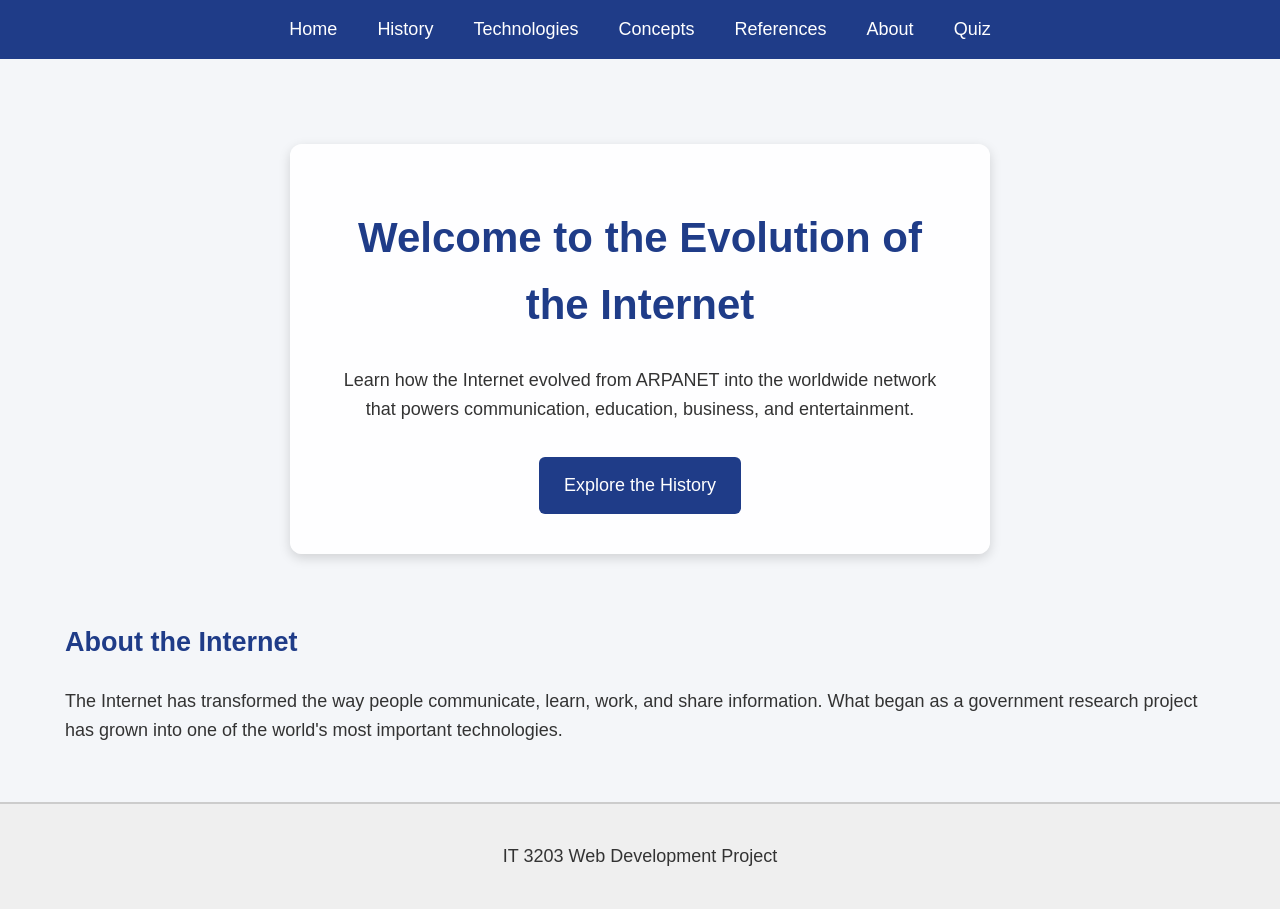
==== commit 2f6cbbde: "Update index.html" ====
--- a/index.html
+++ b/index.html
@@ -9,16 +9,19 @@
 </head>
 <body>
 
+    
     <!-- CLEANED NAVIGATION BAR -->
-   <nav class="w3-bar w3-card">
-    <a href="/it3203-project/index.html" class="w3-button">Home</a>
-    <a href="/it3203-project/history.html" class="w3-button">History</a>
-    <a href="/it3203-project/technologies.html" class="w3-button">Technologies</a>
-    <a href="/it3203-project/concepts.html" class="w3-button">Concepts</a>
-    <a href="/it3203-project/references.html" class="w3-button">References</a>
-    <a href="/it3203-project/about.html" class="w3-button">About</a>
-    <a href="/it3203-project/quiz.html" class="w3-button">Quiz</a>
+<nav class="w3-bar w3-card w3-mobile">
+
+    <a href="index.html" class="w3-button">Home</a>
+    <a href="history.html" class="w3-button">History</a>
+    <a href="technologies.html" class="w3-button">Technologies</a>
+    <a href="concepts.html" class="w3-button">Concepts</a>
+    <a href="references.html" class="w3-button">References</a>
+    <a href="about.html" class="w3-button">About</a>
+    <a href="quiz.html" class="w3-button">Quiz</a>
 </nav>
+
 
     <main>
         <!-- Hero Section -->
--- a/style.css
+++ b/style.css
@@ -57,25 +57,21 @@
 /* ==========================================================
    NAVIGATION MENU (Fixed and Restored)
    ========================================================== */
+/* Navigation Menu */
 .w3-bar {
-    display: flex;
-    flex-direction: column; /* Mobile first: stacked */
-    background-color: #1f3c88 !important; 
+    display: flex !important;
+    flex-wrap: wrap;
+    flex-direction: row !important;
+    justify-content: center;
+    background-color: #1f3c88 !important;
     width: 100%;
 }
 
 .w3-bar .w3-button {
-    text-align: center;
-    padding: 14px 10px;
-    color: white !important; 
-    font-weight: bold;
-    display: block; /* Ensures hitboxes fill the screen */
-    transition: background-color 0.3s ease;
-}
-
-.w3-bar .w3-button:hover,
-.w3-bar .w3-button:focus {
-    background-color: #3d5ea8 !important;
+    display: block !important;
+    color: white !important;
+    padding: 14px 16px;
+    text-align: center;
 }
 
 /* ==========================================================
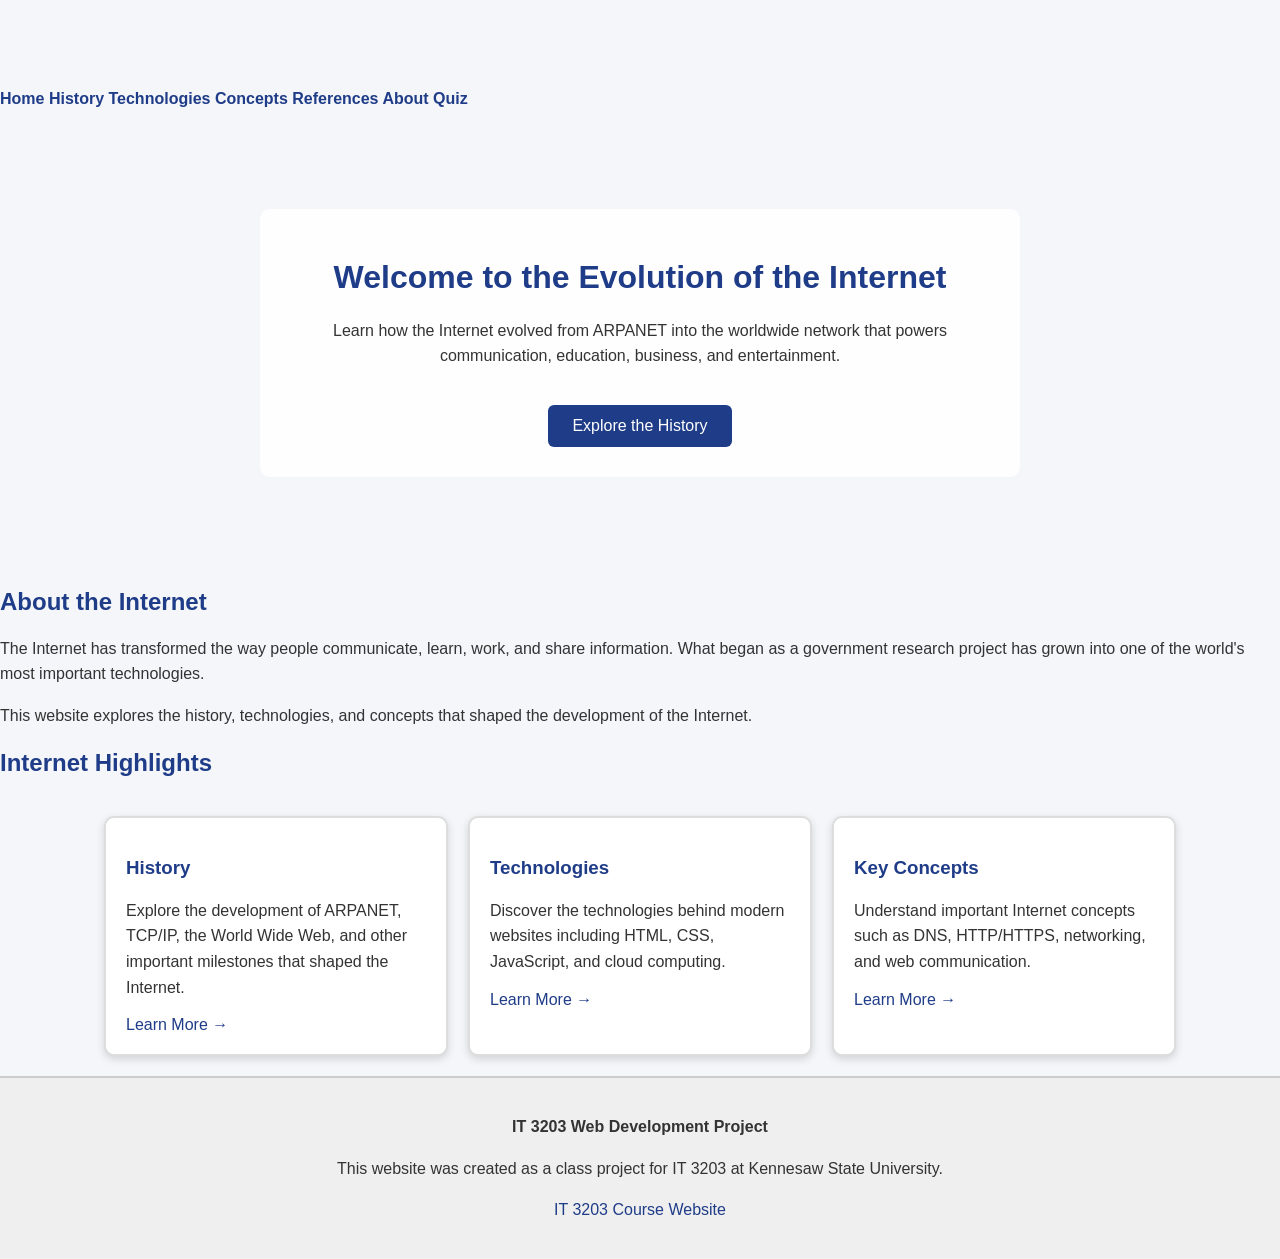
==== commit ee4afaf8: "Add files via upload" ====
--- a/index.html
+++ b/index.html
@@ -1,46 +1,165 @@
 <!DOCTYPE html>
 <html lang="en">
+
 <head>
-    <title>Evolution of the Internet</title>
+    <title>Internet Evolution</title>
+
     <meta charset="UTF-8">
     <meta name="viewport" content="width=device-width, initial-scale=1">
+
     <link rel="stylesheet" href="https://www.w3schools.com/w3css/5/w3.css">
     <link rel="stylesheet" href="style.css">
 </head>
+
 <body>
 
-    
-    <!-- CLEANED NAVIGATION BAR -->
-<nav class="w3-bar w3-card w3-mobile">
+<!-- Navigation -->
+<div class="w3-bar w3-white w3-card w3-top">
 
-    <a href="index.html" class="w3-button">Home</a>
-    <a href="history.html" class="w3-button">History</a>
-    <a href="technologies.html" class="w3-button">Technologies</a>
-    <a href="concepts.html" class="w3-button">Concepts</a>
-    <a href="references.html" class="w3-button">References</a>
-    <a href="about.html" class="w3-button">About</a>
-    <a href="quiz.html" class="w3-button">Quiz</a>
-</nav>
+    <a href="index.html" class="w3-bar-item w3-button">Home</a>
+    <a href="history.html" class="w3-bar-item w3-button">History</a>
+    <a href="technologies.html" class="w3-bar-item w3-button">Technologies</a>
+    <a href="concepts.html" class="w3-bar-item w3-button">Concepts</a>
+    <a href="references.html" class="w3-bar-item w3-button">References</a>
+    <a href="about.html" class="w3-bar-item w3-button">About</a>
+    <a href="quiz.html" class="w3-bar-item w3-button">Quiz</a>
+
+</div>
 
 
-    <main>
-        <!-- Hero Section -->
-        <div class="hero">
-            <div class="hero-text">
-                <h1>Welcome to the Evolution of the Internet</h1>
-                <p>Learn how the Internet evolved from ARPANET into the worldwide network that powers communication, education, business, and entertainment.</p>
-                <a href="history.html" class="hero-button">Explore the History</a>
-            </div>
-        </div>
+<main>
 
-        <!-- About Section -->
-        <h2>About the Internet</h2>
-        <p>The Internet has transformed the way people communicate, learn, work, and share information. What began as a government research project has grown into one of the world's most important technologies.</p>
-    </main>
 
-    <footer>
-        <p>IT 3203 Web Development Project</p>
-    </footer>
+<!-- Hero Section -->
+<header class="hero">
 
+    <div class="hero-text">
+
+        <h1>
+            Welcome to the Evolution of the Internet
+        </h1>
+
+        <p>
+            Learn how the Internet evolved from ARPANET into the worldwide network
+            that powers communication, education, business, and entertainment.
+        </p>
+
+        <a href="history.html" class="hero-button">
+            Explore the History
+        </a>
+
+    </div>
+
+</header>
+
+
+
+<!-- Introduction -->
+<section class="w3-container w3-padding-32">
+
+<h2>About the Internet</h2>
+
+<p>
+The Internet has transformed the way people communicate, learn, work, and share
+information. What began as a government research project has grown into one of
+the world's most important technologies.
+</p>
+
+<p>
+This website explores the history, technologies, and concepts that shaped the
+development of the Internet.
+</p>
+
+</section>
+
+
+
+<!-- Internet Highlights -->
+<section class="w3-container w3-padding-32">
+
+<h2 class="w3-center">
+Internet Highlights
+</h2>
+
+
+<div class="flex-section">
+
+
+<div class="card">
+
+<h3>History</h3>
+
+<p>
+Explore the development of ARPANET, TCP/IP, the World Wide Web, and other
+important milestones that shaped the Internet.
+</p>
+
+<a href="history.html">
+Learn More →
+</a>
+
+</div>
+
+
+
+<div class="card">
+
+<h3>Technologies</h3>
+
+<p>
+Discover the technologies behind modern websites including HTML, CSS,
+JavaScript, and cloud computing.
+</p>
+
+<a href="technologies.html">
+Learn More →
+</a>
+
+</div>
+
+
+
+<div class="card">
+
+<h3>Key Concepts</h3>
+
+<p>
+Understand important Internet concepts such as DNS, HTTP/HTTPS, networking,
+and web communication.
+</p>
+
+<a href="concepts.html">
+Learn More →
+</a>
+
+</div>
+
+
+</div>
+
+</section>
+
+
+<footer>
+
+<p>
+<strong>IT 3203 Web Development Project</strong>
+</p>
+
+<p>
+This website was created as a class project for IT 3203 at Kennesaw State University.
+</p>
+
+<p>
+<a href="https://ksuweb.github.io/IT3203/" target="_blank">
+IT 3203 Course Website
+</a>
+</p>
+
+</footer>
+
+
+
+<script src="script.js"></script>
 </body>
 </html>
--- a/style.css
+++ b/style.css
@@ -1,277 +1,302 @@
-/* ==========================================================
-   IT 3203 Milestone #3 - Master Stylesheet
-   Responsive and Mobile-First Design Approach
-   ========================================================== */
-
-* {
-    box-sizing: border-box;
-}
-
-html, body {
-    height: 100%;
-}
-
-body {
-    display: flex;
-    flex-direction: column;
-    min-height: 100vh;
-    margin: 0;
-    font-family: Arial, Helvetica, sans-serif;
-    background-color: #f4f6f9;
-    color: #333;
-    line-height: 1.6;
-}
-
-main {
-    width: 100%;
-    max-width: 1200px;
-    margin: 15px auto;
-    padding: 15px;
-    flex: 1; /* Pushes the footer to the bottom */
-}
-
-h1 {
-    text-align: center;
-    color: #1f3c88;
-    margin-top: 20px;
-    font-weight: bold;
-    font-size: clamp(24px, 5vw, 36px);
-}
-
-h2, h3 {
-    color: #1f3c88;
-    font-weight: bold;
-}
-
-a {
-    color: #1f3c88;
-    text-decoration: none;
-    transition: color 0.3s ease;
-}
-
-a:hover, a:focus {
-    color: #3d5ea8;
-    text-decoration: underline;
-}
-
-/* ==========================================================
-   NAVIGATION MENU (Fixed and Restored)
-   ========================================================== */
-/* Navigation Menu */
-.w3-bar {
-    display: flex !important;
-    flex-wrap: wrap;
-    flex-direction: row !important;
-    justify-content: center;
-    background-color: #1f3c88 !important;
-    width: 100%;
-}
-
-.w3-bar .w3-button {
-    display: block !important;
-    color: white !important;
-    padding: 14px 16px;
-    text-align: center;
-}
-
-/* ==========================================================
+/* =========================
+   GLOBAL STYLES
+========================= */
+
+html, body{
+    height:100%;
+}
+
+body{
+    display:flex;
+    flex-direction:column;
+    min-height:100vh;
+    margin:0;
+    font-family:Arial, sans-serif;
+    background:#f4f6f9;
+    color:#333;
+    padding-top:80px;
+}
+
+main{
+    flex:1;
+}
+
+
+/* =========================
+   HEADINGS
+========================= */
+
+h1{
+    text-align:center;
+    color:#1f3c88;
+    margin-top:20px;
+    font-weight:bold;
+}
+
+h2, h3{
+    color:#1f3c88;
+    font-weight:bold;
+}
+
+p{
+    line-height:1.6;
+}
+
+
+/* =========================
+   NAVIGATION
+========================= */
+
+.w3-bar{
+    font-weight:bold;
+    padding:10px 0;
+    z-index:1000;
+}
+
+.w3-bar .w3-button{
+    transition:0.3s;
+}
+
+.w3-bar .w3-button:hover{
+    background:#1f3c88 !important;
+    color:white !important;
+}
+
+
+/* =========================
+   LINKS
+========================= */
+
+a{
+    color:#1f3c88;
+    text-decoration:none;
+}
+
+a:hover{
+    color:#3d5ea8;
+}
+
+
+/* =========================
    HERO SECTION
-   ========================================================== */
-.hero {
-    background-image: url("images/internet.jpg");
-    background-size: cover;
-    background-position: center;
-    min-height: 40vh;
-    display: flex;
-    justify-content: center;
-    align-items: center;
-    padding: 20px;
-}
-
-.hero-text {
-    width: 100%;
-    max-width: 700px;
-    background-color: rgba(255,255,255,0.95);
-    color: #333;
-    padding: 25px;
-    border-radius: 12px;
-    text-align: center;
-    box-shadow: 0 4px 12px rgba(0,0,0,0.15);
-}
-
-.hero-title {
-    color: #1f3c88;
-    font-weight: bold;
-    font-size: clamp(28px, 6vw, 48px);
-}
-
-.hero-button {
-    display: inline-block;
-    margin-top: 15px;
-    padding: 14px 25px;
-    background-color: #1f3c88;
-    color: white;
-    border-radius: 6px;
-    cursor: pointer;
-    transition: background-color 0.3s ease, transform 0.2s ease;
-}
-
-.hero-button:hover, .hero-button:focus {
-    background-color: #17306e;
-    transform: translateY(-2px);
-    color: white;
-    text-decoration: none;
-}
-
-/* ==========================================================
-   CONTENT CARDS & IMAGES
-   ========================================================== */
-.flex-section {
-    display: flex;
-    justify-content: center;
-    flex-wrap: wrap;
-    gap: 20px;
-    padding: 20px 0;
-}
-
-.card {
-    width: 100%;
-    max-width: 340px;
-    flex: 1 1 280px;
-    background-color: white;
-    border: 2px solid #ddd;
-    border-radius: 10px;
-    padding: 20px;
-    box-shadow: 0 4px 12px rgba(0,0,0,0.1);
-    transition: transform 0.3s ease;
-}
-
-.card:hover {
-    transform: translateY(-5px);
-}
-
-img, .history-image, .tech-image, .about-image {
-    max-width: 100%;
-    height: auto;
-    display: block;
-    border-radius: 8px;
-    border: 2px solid #ccc;
-    margin: 20px auto;
-}
-
-/* ==========================================================
-   QUIZ FORM STYLES
-   ========================================================== */
-.quiz-container {
-    width: 100%;
-    max-width: 900px;
-    margin: auto;
-}
-
-.quiz-card {
-    background-color: white;
-    border-radius: 10px;
-    padding: 20px;
-    margin: 20px 0;
-    box-shadow: 0 4px 12px rgba(0,0,0,0.1);
-}
-
-.quiz-card input[type="text"] {
-    width: 100%;
-    padding: 12px;
-    font-size: 16px;
-    border: 1px solid #ccc;
-    border-radius: 5px;
-    margin-top: 10px;
-}
-
-.quiz-card label {
-    display: flex;
-    align-items: center;
-    gap: 10px;
-    padding: 12px;
-    margin: 8px 0;
-    background-color: #f9f9f9;
-    border-radius: 5px;
-    border: 1px solid #eee;
-    cursor: pointer;
-}
-
-.quiz-card input[type="radio"],
-.quiz-card input[type="checkbox"] {
-    transform: scale(1.2);
-}
-
-.form-actions {
-    display: flex;
-    flex-direction: column;
-    gap: 15px;
-    margin-top: 20px;
-}
-
-.form-actions button {
-    width: 100%;
-    min-height: 48px;
-    font-size: 16px;
-}
-
-.reset-button {
-    padding: 14px 25px;
-    background-color: #555;
-    color: white;
-    border: none;
-    border-radius: 6px;
-    cursor: pointer;
-    transition: background-color 0.3s ease;
-}
-
-.reset-button:hover, .reset-button:focus {
-    background-color: #333;
-}
-
-footer {
-    width: 100%;
-    padding: 20px;
-    text-align: center;
-    background-color: #efefef;
-    border-top: 2px solid #ccc;
-}
-
-/* ==========================================================
-   TABLET & DESKTOP DESIGN (Screens 768px and larger)
-   ========================================================== */
-@media screen and (min-width:768px) {
-    main {
-        padding: 25px;
-    }
-
-    /* Expands navigation bar horizontally */
-    .w3-bar {
-        flex-direction: row;
-        justify-content: center;
-    }
-
-    .w3-bar .w3-button {
-        padding: 15px 20px;
-    }
-
-    .form-actions {
-        flex-direction: row;
-        justify-content: center;
-    }
-
-    .form-actions button {
-        width: auto;
-        min-width: 180px;
-    }
-}
-
-/* ==========================================================
-   LARGE DESKTOP DESIGN (Screens 1200px and larger)
-   ========================================================== */
-@media screen and (min-width:1200px) {
-    body { font-size: 18px; }
-    .hero { min-height: 500px; }
-    .hero-text { padding: 40px; }
-    h1 { font-size: 42px; }
-}
+========================= */
+
+.hero{
+    background-image:url("images/internet.jpg");
+    background-size:cover;
+    background-position:center;
+    height:450px;
+
+    display:flex;
+    justify-content:center;
+    align-items:center;
+}
+
+.hero-text{
+    background:rgba(255,255,255,0.90);
+    color:#333;
+    padding:30px;
+    border-radius:10px;
+    max-width:700px;
+    text-align:center;
+}
+
+.hero-text p{
+    color:#333;
+}
+
+.hero-title{
+    font-size:40px;
+    color:#1f3c88;
+    font-weight:bold;
+}
+
+
+.hero-button{
+    display:inline-block;
+    margin-top:20px;
+    padding:12px 24px;
+    background:#1f3c88;
+    color:white;
+    border-radius:6px;
+}
+
+.hero-button:hover{
+    background:#3d5ea8;
+    color:white;
+}
+
+
+/* =========================
+   FLEXBOX
+========================= */
+
+.flex-section{
+    display:flex;
+    justify-content:center;
+    flex-wrap:wrap;
+    gap:20px;
+    padding:20px;
+}
+
+
+/* =========================
+   CARDS
+========================= */
+
+.card{
+    width:300px;
+    background:white;
+    border:2px solid #ddd;
+    border-radius:10px;
+    padding:20px;
+    box-shadow:0 3px 8px rgba(0,0,0,.15);
+    transition:.3s;
+}
+
+.card:hover{
+    transform:translateY(-5px);
+}
+
+
+/* =========================
+   IMAGES
+========================= */
+
+img{
+    max-width:100%;
+    border-radius:8px;
+    border:2px solid #ccc;
+    margin-top:10px;
+}
+
+
+/* History page images */
+.history-image{
+    width:250px;
+    height:160px;
+    object-fit:cover;
+    display:block;
+    margin:15px auto;
+}
+
+
+/* Technologies page image */
+.tech-image{
+    width:500px;
+    height:auto;
+    object-fit:contain;
+    display:block;
+    margin:20px auto;
+}
+
+
+/* About page image */
+.about-image{
+    width:300px;
+    height:auto;
+    object-fit:contain;
+    display:block;
+    margin:15px auto;
+}
+
+
+/* =========================
+   TABLES
+========================= */
+
+table{
+    width:90%;
+    margin:auto;
+    border-collapse:collapse;
+}
+
+th, td{
+    border:1px solid #999;
+    padding:10px;
+}
+
+th{
+    background:#1f3c88;
+    color:white;
+}
+.quiz-container{
+
+max-width:900px;
+margin:auto;
+padding:20px;
+
+}
+
+
+.quiz-card{
+
+background:white;
+border-radius:10px;
+padding:20px;
+margin:20px 0;
+box-shadow:0 3px 8px rgba(0,0,0,.15);
+
+}
+
+
+.quiz-card input[type="text"]{
+
+width:100%;
+padding:10px;
+
+}
+
+
+.correct{
+
+color:green;
+font-weight:bold;
+
+}
+
+
+.incorrect{
+
+color:red;
+font-weight:bold;
+
+}
+
+
+.pass{
+
+color:green;
+
+}
+
+
+.fail{
+
+color:red;
+
+}
+
+
+.reset-button{
+
+margin:20px;
+padding:12px 24px;
+background:#555;
+color:white;
+border:none;
+border-radius:6px;
+
+}
+
+/* =========================
+   FOOTER
+========================= */
+
+footer{
+    margin-top:auto;
+    padding:20px;
+    text-align:center;
+    background:#efefef;
+    border-top:2px solid #ccc;
+}
